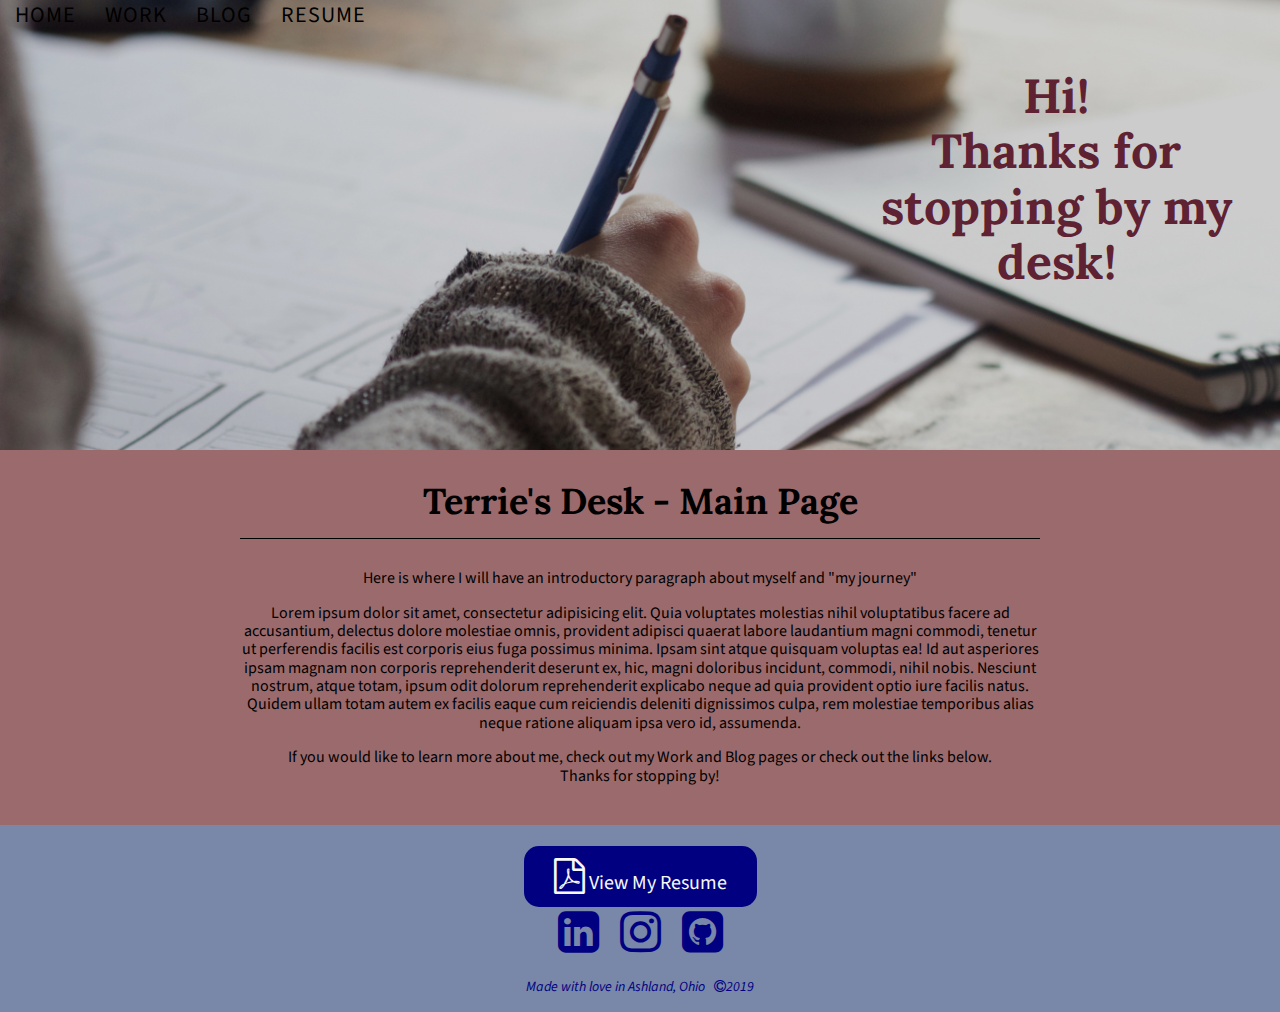
==== index.html @ ab9cb6e9 "adding files" ====
<!DOCTYPE html>
<html lang="en">
<head>
  <meta charset="UTF-8"/>
  <meta name="viewport" content="width=device-width, initial-scale=1.0"/>
  <meta name="author" content="Theresa Schenk Webster"/>
  <meta name="description" content="Theresa Schenk Webster is a librarian, researcher, and writer with a passion for lifelong learning."/>
  <link rel="stylesheet" href="/css/normalize.css" />
  <link rel="stylesheet" href="css/main.css" />
  <link href="https://fonts.googleapis.com/css?family=Lora:400,700|Source+Sans+Pro:400,700" rel="stylesheet">
  <link rel="stylesheet" href="https://cdnjs.cloudflare.com/ajax/libs/font-awesome/4.7.0/css/font-awesome.min.css">

  <title>Terrie's Desk</title>
</head>
<body>
  <nav>
    <ul>
      <li><a href="index.html">Home</a></li>
      <li><a href="work.html">Work</a></li>
      <li><a href="blog.html">Blog</a></li>
      <li><a href="Theresa_Schenk-Webster_Resume.pdf" target="_blank">Resume</a></li>
    </ul>
  </nav>

  <header class="hero-image" id="index">
    <div class="hero-text">
      <h1>Hi!<br>Thanks for stopping by my desk!</h1>
    </div>
  </header>

  <div class="main">
  <div class="page-wrap">
    <h2> Terrie's Desk - Main Page</h2>
    <div class="center">
    <p>Here is where I will have an introductory paragraph about myself and "my journey" </p>
    <p>Lorem ipsum dolor sit amet, consectetur adipisicing elit. Quia voluptates molestias nihil voluptatibus facere ad accusantium, delectus dolore molestiae omnis, provident adipisci quaerat labore laudantium magni commodi, tenetur ut perferendis facilis est corporis eius fuga possimus minima. Ipsam sint atque quisquam voluptas ea! Id aut asperiores ipsam magnam non corporis reprehenderit deserunt ex, hic, magni doloribus incidunt, commodi, nihil nobis. Nesciunt nostrum, atque totam, ipsum odit dolorum reprehenderit explicabo neque ad quia provident optio iure facilis natus. Quidem ullam totam autem ex facilis eaque cum reiciendis deleniti dignissimos culpa, rem molestiae temporibus alias neque ratione aliquam ipsa vero id, assumenda.</p>

    <p>If you would like to learn more about me, check out my Work and Blog pages or check out the links below.<br>Thanks for stopping by! </p>
    <br>
  </div></div> </div>
  <footer>
    <div class="page-wrap">
      <div class="center">
      <a href="Theresa_Schenk-Webster_Resume.pdf">
          <button class="button"> <i class="fa fa-file-pdf-o" style="font-size:36px"></i>  View My Resume</button></a><br>
    <p>
      <a href=""><i class="fa fa-linkedin-square"></i></a>
      &nbsp;&nbsp;&nbsp;&nbsp;&nbsp;
      <a href=""><i class="fa fa-instagram"></i></a>
      &nbsp;&nbsp;&nbsp;&nbsp;&nbsp;
      <a href=""><i class="fa fa-github-square"></i></a>
    </p>
    <p>Made with love in Ashland, Ohio &nbsp;
    <i style="font-size:14px" class="fa">&#xf1f9;</i>2019 </p>
  </div></div>
  </footer>
</body>
</html>
---- css/main.css ----
html,body  {
  height:100%;
  background-color:#f8f8f8;
  padding: 0px;
  margin: 0px;
}

div {
  margin:0px;
  padding: 0px;
}

/****  NAVIGATION MENU **/

nav {
  background:transparent;
  position: absolute;
  top:0;
  left:0;
  margin-left:-25px;
  z-index:100;
}

nav ul {
  padding-top: 5px;
}

nav li {
  display: inline;
  padding-right:25px;
}

nav a {
  color:#000000;
  font-family: "Source Sans Pro",sans-serif;
  font-size: 22px;
  letter-spacing: 1px;
  text-align:left;
  text-decoration: none;
  text-transform: uppercase;
  }

nav a:hover {
  color:#7987a9;
}

/******* HEADER IMAGE AND TEXT ***********/

.hero-image {
  height: 50%;
  background-position: center;
  background-repeat: no-repeat;
  background-size: cover;
  position: relative;
  }

.hero-text {
  text-align: right;
  position: absolute;
  top: 8%;
  left: 65%;
  color: #5f2233;
}

header#index {
  background-image: linear-gradient(rgba(0,0,0,0.2),rgba(0,0,0,0.2)),url("../img/green-chameleon-21532-unsplash.jpg");
}

header#work {
  background-image: linear-gradient(rgba(0,0,0,0.1),rgba(0,0,0,0.1)), url("../img/studio-ease-629080-unsplash.jpg");
}

header#new {
  background-image: linear-gradient(rgba(0,0,0,0.2),rgba(0,0,0,0.2)), url("../img/sergi-kabrera-705414-unsplash.jpg");
}

/***** MAIN SECTION AND PAGE WRAP ************/

.main {
  background-color: #9b6a6c;
  border: 1px solid #9b6a6c;
}

.page-wrap {
  width:800px;
  margin: 20px auto 5px;
}

.clear {
  clear: both;
}

.center {
  text-align:center;
}

/************* FONTS *************/
h1   {
  color: ##000000;
  font-family: "Lora",serif;
  font-size:48px;
  font-weight: bolder;
  text-align:center;
}

h2 {
  border-bottom: 1px solid #000000;
  color:#000000;
  font-family:"Lora", serif;
  font-size:36px;
  font-weight: bold;
  padding: 0 0 16px 0;
  text-align:center;
}

h3 {
  font-family: "source sans pro", sans-serif;
  font-size: 20px;
  font-weight: bold;
  color: #5f2233;
  margin: 0 0 6px 0;
  position: relative;
  text-align:left;
}

h3 span {
  position: absolute;
  bottom: 0;
  right: 0;
  font-style: italic;
  font-family: "lora",serif;
  font-size: 14px;
  color:#000000;
}

h4 {
  font-family: "source sans pro", sans-serif;
  font-size: 16px;
  font-weight: bold;
  color: #5f2233;
  margin: 0 0 6px 0;
  position: relative;
  text-align:left;
}

p   {
  color:#000000;
  font-family:"Source Sans Pro", sans-serif;
  font-size: 16px;
  margin: 0 0 16px 0;
}


/***********LISTS*******************/
ul {
  margin:0 0 15px 0;
}

li {
  font-family:"Source Sans Pro", sans-serif;
  font-size: 16px;
  line-height:20px;
}
dt {
  border-right: 1px solid #000000;
  float: left;
  width:150px;
  height: 100px;
  font-family:"source sans Pro", sans-serif;
  font-size: 22px;
  font-weight:bold;
  padding:0 26px 0 0;
  text-align:right;
}

dd {
  width:550px;
  float: right;
}

dd.clear {
  float:none;
  margin: 0;
  height: 15px;
}
/************BUTTON***************/

.button {
  background-color:#000080;
  border:none;
  color: #f8f8f8;
  padding: 12px 30px;
  cursor:pointer;
  font-size:20px;
  border-radius:15px;
  }

.button:hover {
  background-color:#7987a9;
}



/*********BLOG SECTIONS*****************/
.leftcolumn {
  float:left;
  width:60%;
  padding: 0 30px 0 50px;
}

.rightcolumn {
  float:left;
  width:25%;
  padding-left:20px;
}

.fakeimg {
  background-color:#aaa;
  width:50%;
  padding:20px;
  margin:20px;
}

.card {
  padding:2px;
  margin-top:2px;
}

.row:after {
  content: "";
  display: table;
  clear: both;
}

@media screen and (max-width:800px) {
  .leftcolumn, .rightcolumn {
    width:100%;
    padding:0;
  }
}
/*********FOOTER SECTION*************/

footer {
  background-color:#7987a9;
  border: 1px solid #7987a9;
  text-align:center;
}

footer li {
  display:inline;
  font-size:36px;
  font-weight:bolder;
  padding: 15px;
}

footer a {
  color:#000080;
  font-family:"Source Sans Pro", sans-serif;
  font-size: 48px;
  font-weight: bolder;
  text-decoration: none;
  }

footer a:hover {
  color:#f8f8f8;
}

footer p {
  color:#000080;
  font-family:"Source Sans Pro", sans-serif;
  font-size: 14px;
  font-style:italic;
  }
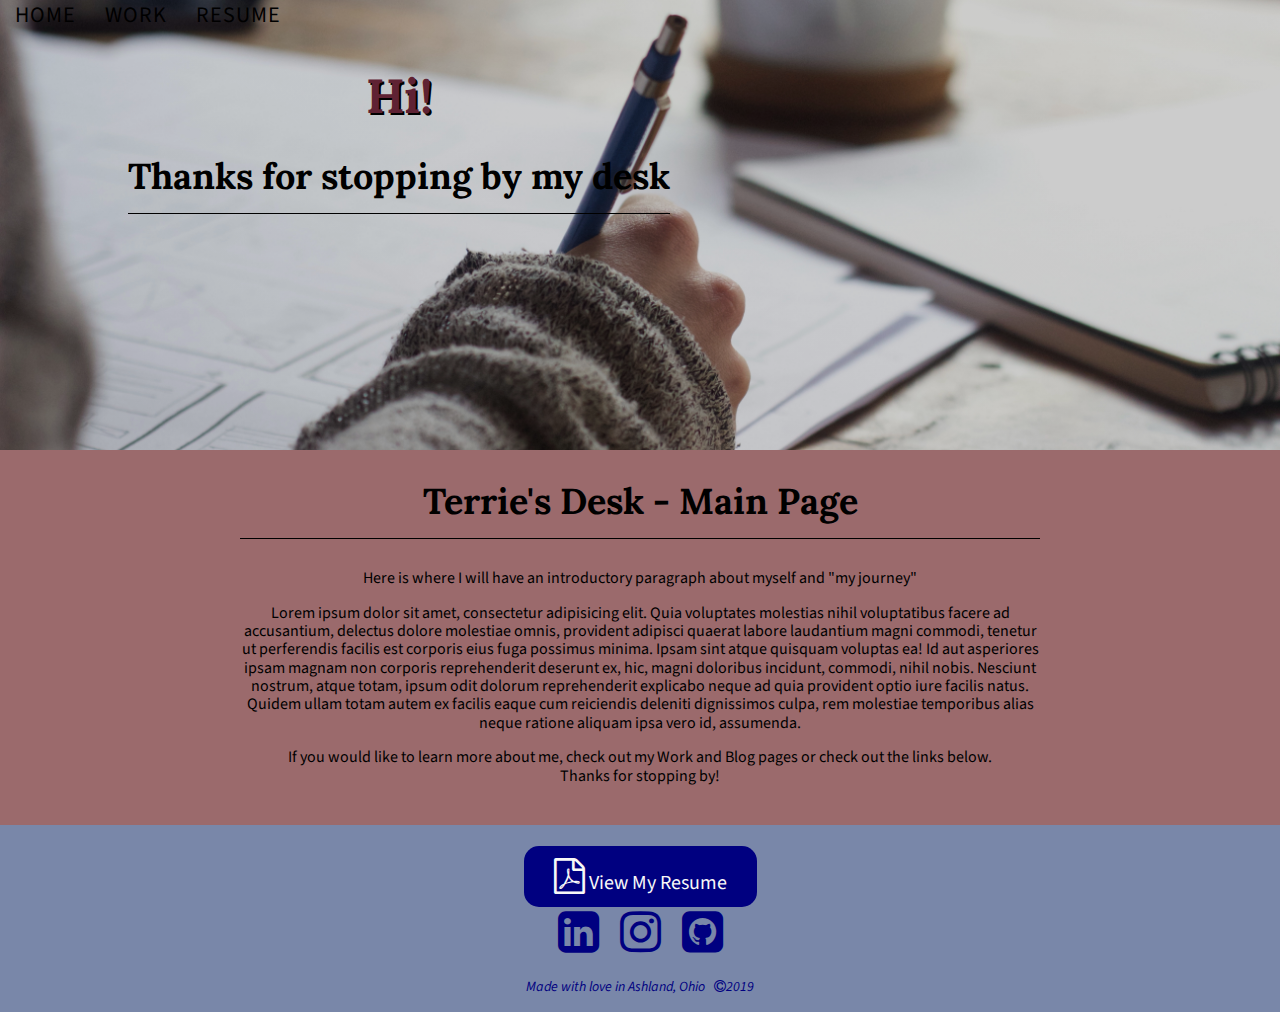
==== commit 13c56a69: "Deleted blog, made some style changes" ====
--- a/index.html
+++ b/index.html
@@ -17,14 +17,14 @@
     <ul>
       <li><a href="index.html">Home</a></li>
       <li><a href="work.html">Work</a></li>
-      <li><a href="blog.html">Blog</a></li>
       <li><a href="Theresa_Schenk-Webster_Resume.pdf" target="_blank">Resume</a></li>
     </ul>
   </nav>
 
   <header class="hero-image" id="index">
     <div class="hero-text">
-      <h1>Hi!<br>Thanks for stopping by my desk!</h1>
+      <h1>Hi!</h1>
+      <h2>Thanks for stopping by my desk</h2>
     </div>
   </header>
 
--- a/css/main.css
+++ b/css/main.css
@@ -56,10 +56,9 @@
   }
 
 .hero-text {
-  text-align: right;
   position: absolute;
   top: 8%;
-  left: 65%;
+  left: 10%;
   color: #5f2233;
 }
 
@@ -68,7 +67,7 @@
 }
 
 header#work {
-  background-image: linear-gradient(rgba(0,0,0,0.1),rgba(0,0,0,0.1)), url("../img/studio-ease-629080-unsplash.jpg");
+  background-image: linear-gradient(rgba(0,0,0,0.1),rgba(0,0,0,0.2)), url("../img/sergi-kabrera-705414-unsplash.jpg");
 }
 
 header#new {
@@ -102,6 +101,7 @@
   font-size:48px;
   font-weight: bolder;
   text-align:center;
+  text-shadow: 2px 2px black;
 }
 
 h2 {
